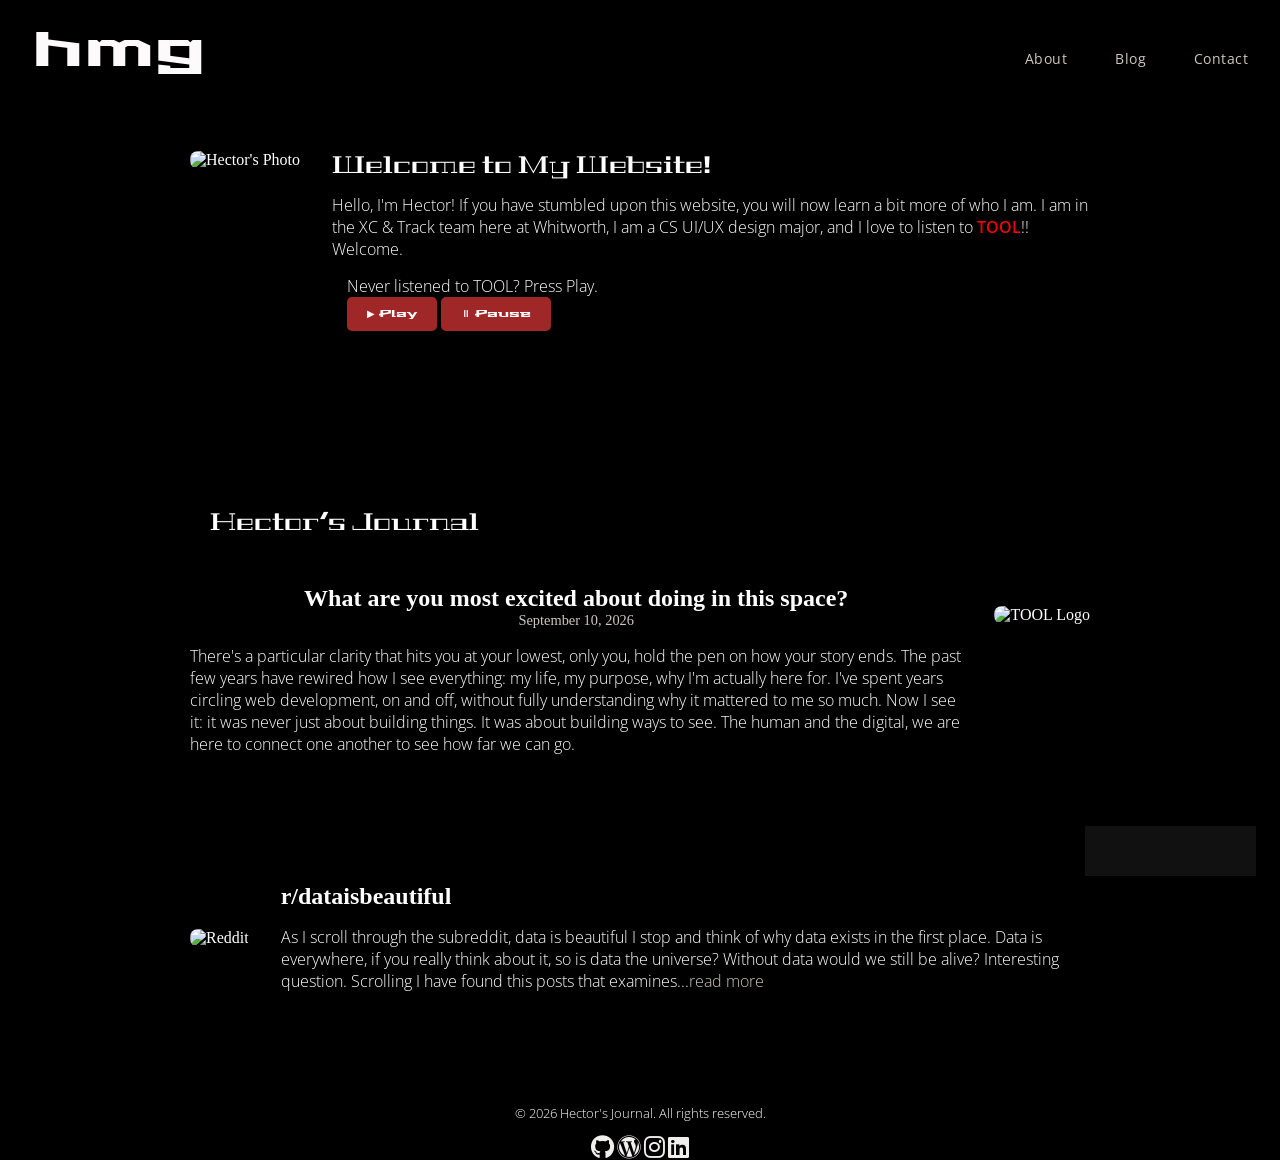
==== index.html @ a9624f19 "finished 1st reddit post" ====
<!DOCTYPE html>
<html lang="en">
<head>
    <meta charset="UTF-8">
    <meta name="viewport" content="width=device-width, initial-scale=1.0">
    <title>Hector's Portfolio</title>
    <link rel="stylesheet" href="style.css">
    <link rel="preconnect" href="https://fonts.googleapis.com">
    <link rel="stylesheet" href="https://cdnjs.cloudflare.com/ajax/libs/font-awesome/6.3.0/css/all.min.css">
    <link rel="preconnect" href="https://fonts.gstatic.com" crossorigin>
    <link href="https://fonts.googleapis.com/css2?family=Geostar+Fill&family=Open+Sans:ital,wght@0,300..800;1,300..800&family=Stalinist+One&display=swap" rel="stylesheet">
</head>

<body>
    <canvas id = canvas></canvas>
    <header class="header">
        <!-- Website Logo -->
        <a href="#" class="logo">hmg</a>
    
        <!-- Navigation Menu -->
        <nav class="navbar" aria-label="Main Navigation">
            <ul class="nav-links">
            <li><a href="#about">About</a></li>
            <li><a href="#blog">Blog</a></li>
            <li><a href="#contact">Contact</a></li>
            </ul>
        </nav>
    </header>

    <section id="about" class="about-section">
            <h1>Welcome to My Website!</h1>
                <p>Hello, I'm Hector! If you have stumbled upon this website, you will now learn a bit more of who I am.
                    I am in the XC & Track team here at Whitworth, I am a CS UI/UX design major, and I love to listen to 
                    <a href="https://www.youtube.com/watch?v=O7VmBC19P5M&list=RDO7VmBC19P5M&start_radio=1" target="_blank" id="tool-link">TOOL</a>!!
                    Welcome.
                </p>
                <div class="audio-player">
                    <p>Never listened to TOOL? Press Play.</p>
                    <audio id="my-audio" src="TOOL - Bottom (Audio) - TOOL (128k).mp3"></audio>
  
                    <button id="play-btn" class="player-btn">▶ Play</button>
                    <button id="pause-btn" class="player-btn">⏸ Pause</button>
                </div>

                <img src="pictures/hector.png" alt="Hector's Photo" class="profile-photo">
    </section>

    <section id="blog" class="blog-section">
        
        <h1>Hector's Journal</h1>
            <article class="blog-post">
                <h2>What are you most excited about doing in this space?</h2>
                <time class="post-date" datetime="2026-09-10">September 10, 2026</time>
                <p>
                    There's a particular clarity that hits you at your lowest, only you, hold the 
                    pen on how your story ends. The past few years have rewired how I see everything: my life, my purpose, why I'm actually 
                    here for. I've spent years circling web development, on and off, without fully understanding why it mattered to me 
                    so much. Now I see it: it was never just about building things. It was about building ways to see. The human and the digital,
                    we are here to connect one another to see how far we can go. 
            </article>
        <img src="pictures/tool-logo.png" alt="TOOL Logo" class="tool-photo">
    </section>

    <section id="bog" class="reddit">
        <h2>r/dataisbeautiful</h2>
        <p>As I scroll through the subreddit, data is beautiful I stop and think of why data exists in the first place.
            Data is everywhere, if you really think about it, so is data the universe? Without data would we still be alive?
            Interesting question. Scrolling I have found this posts that examines...<a href="school.html#hw1">read more</a>
        </p>
        <img src="pictures/datacenterreddit.png" alt="Reddit" class="tool-logo">
     </section>

    <div class="mini-player" id="mini-player">
        <span class="mini-player-title">TOOL – Bottom</span>
        <button id="mini-play-pause" class="mini-player-btn" aria-label="Play music">▶</button>
    </div>

    <script src="cursor.js"></script>
    <script src="player.js"></script>

</body>

    <footer>
        <p>&copy; 2026 Hector's Journal. All rights reserved.</p>

        <a href="https://github.com/ghector14" target="_blank"><i class="fa-brands fa-github"></i></a>
        <a href="https://hectormgomez.com/" target="_blank"><i class="fa-brands fa-wordpress"></i></a>
        <a href="https://www.instagram.com/ghector14/" target="_blank"><i class="fa-brands fa-instagram"></i></a>
        <a href="https://www.linkedin.com/in/hector-gomez-374a19158/" target="_blank"><i class="fa-brands fa-linkedin"></i></a>
    </footer>


</html>
---- style.css ----
body {
    margin: 0;
    color: white;
    background: #000000;
}

canvas {
	position: fixed;
	top: 0;
	left: 0;
	width: 100vw;
	height: 100vh;
	cursor: none;
	z-index: -1;
	pointer-events: none;
}

a {
    color: rgb(209, 196, 196);
    text-decoration: none;
    font-family: "Open Sans", sans-serif;
}

.header {
    display: flex;
    justify-content: space-between;
    align-items: center;
    padding: 0 2rem;
}

.logo {
    color: rgb(252, 250, 250);
    font-family: "Stalinist One", sans-serif;
    font-weight: 400;
    font-size: 3rem;
    font-style: normal;
    margin-top: 1rem;
}

nav {
    padding-top: 2rem;
    font-size: 0.9rem;
    font-family: "Stalinist One", sans-serif;
    letter-spacing: 0.03em;
    color: white;
}

ul {
    list-style-type: none; 
    padding: 0;   
    margin: 0;     
    display: flex;
    gap: 3rem;      
}

#tool-link {
    color: rgb(245, 2, 2);
    font-weight: 600;
}

img {
    max-width: 15%;
    height: auto;
}

h1 {
    font-family: "Geostar Fill", serif;
    font-weight: 400;
}

p {
    text-align: center;
    font-family: "Open Sans", sans-serif;
    font-weight: 300;
}

#external-link {
    font-family: "Stalinist One", sans-serif;
    background-color: #0e2d0e;
    color: white;
    border: none;
    padding: 8px 16px;
    font-size: 10px;
    border-radius: 5px;
    cursor: pointer;
    transition: background 0.3s ease;
}


.blog-section {
    display: grid;
    grid-template-areas:
        "header photo"
        "title photo"
        "time photo"
        "desc photo";
    align-items: center;
    column-gap: 2rem;
    width: 100%;
    max-width: 900px;
    margin: 7rem auto;
}

.blog-section h1 {
    grid-area: header;
    margin: 50px 20px;
}

.blog-section h2 {
    grid-area: title;
    margin: 0;
}

.blog-section time {
    grid-area: time;
    font-size: 0.9rem;
    color: rgb(209, 196, 196);
}

.blog-section p {
    grid-area: desc;
    text-align: left;
}

.blog-section img {
    grid-area: photo;
    max-width: 440px; 
    width: 100%;
    height: auto;
    border-radius: 8px; 
}

article {
    display: flex;
    flex-direction: column;
    justify-content: center;
    align-items: center;
}

.about-section {
    display: grid;
    grid-template-areas:
        "photo title"
        "photo desc"
        "photo sound";
    align-items: start;
    column-gap: 2rem;
    width: 100%;
    max-width: 900px;
    margin: 4rem auto;
}

.audio-player p{
    margin: 0;
}

.audio-player {
    gap: 10px;
    padding: 15px;
    border-radius: 8px;
    width: max-content;
    }

.player-btn {
    font-family: "Stalinist One", sans-serif;
    background-color: #a02727;
    color: white;
    border: none;
    padding: 10px 20px;
    font-size: 10px;
    border-radius: 5px;
    cursor: pointer;
    transition: background 0.3s ease;
}

.player-btn:hover {
    background-color: #ea9898;
}


.about-section .profile-photo {
    grid-area: photo;
    max-width: 250px; 
    width: 100%;
    height: auto;
    border-radius: 8px; 
}

.about-section h1 {
    grid-area: title;
    margin: 0;
}

.about-section p {
    grid-area: desc;
    text-align: left;
    margin-bottom: 0;
}

.reddit {
    display: grid;
    grid-template-areas:
        "photo title"
        "photo desc"
        "photo desc";
    align-items: center;
    column-gap: 2rem;
    width: 100%;
    max-width: 900px;
    margin: 7rem auto;
}

.reddit .tool-logo {
    grid-area: photo;
    max-width: 250px; 
    width: 100%;
    height: auto;
    border-radius: 8px; 
}

.reddit h2 {
    grid-area: title;
    margin: 0;
}

.reddit p {
    grid-area: desc;
    text-align: left;
    margin-bottom: 0;
}

footer {
    position: relative;
    bottom: 0;
    left: 0;
    width: 100%;
    text-align: center;
    font-size: small;
}

i {
    font-size: 1.5rem;
    color: rgb(241, 238, 238);
    cursor: pointer;
    gap: 10px;
}

/* ---- Coursework page (school.html) ---- */

.school-layout {
    display: flex;
    align-items: flex-start;
    gap: 3rem;
    max-width: 1100px;
    margin: 3rem auto;
    padding: 0 2rem;
    min-height: 70vh;
}

.sidebar {
    flex: 0 0 200px;
    position: sticky;
    top: 3rem;
}

.sidebar ul {
    display: flex;
    flex-direction: column;
    align-items: stretch;
    gap: 0.5rem;
}

.side-link {
    display: block;
    padding: 0.6rem 1rem;
    border-radius: 6px;
    color: rgb(209, 196, 196);
    transition: background 0.2s ease, color 0.2s ease;
}

.side-link:hover {
    background: rgba(255, 255, 255, 0.08);
}

.side-link.active {
    background: #a02727;
    color: white;
}

.content {
    flex: 1;
    min-width: 0;
}

.task-section {
    display: none;
}

.task-section.active {
    display: block;
}

.task-section h2 {
    text-align: left;
}

.task-section p {
    text-align: left;
}

.status-badge {
    display: inline-block;
    font-family: "Open Sans", sans-serif;
    font-size: 0.75rem;
    padding: 0.2rem 0.7rem;
    border-radius: 999px;
    margin-bottom: 1rem;
}

.status-done {
    background: #2b6e2b;
    color: white;
}

.status-progress {
    background: #a07a27;
    color: white;
}

.status-todo {
    background: #444;
    color: rgb(209, 196, 196);
}

.reddit-post {
    margin-bottom: 2rem;
    padding-bottom: 1.5rem;
    border-bottom: 1px solid rgba(255, 255, 255, 0.1);
}

.reddit-post h3 {
    text-align: left;
    font-family: "Open Sans", sans-serif;
    font-weight: 600;
}

.reddit-thumb {
    max-width: 300px;
}

/* ---- Sticky mini music player (persists across pages) ---- */

.mini-player {
    position: fixed;
    bottom: 1.5rem;
    right: 1.5rem;
    display: flex;
    align-items: center;
    gap: 0.75rem;
    background: rgba(20, 20, 20, 0.85);
    border: 1px solid rgba(255, 255, 255, 0.15);
    padding: 0.5rem 1rem;
    border-radius: 999px;
    z-index: 10;
    backdrop-filter: blur(6px);
}

.mini-player-title {
    font-family: "Open Sans", sans-serif;
    font-size: 0.8rem;
    color: rgb(209, 196, 196);
    white-space: nowrap;
}

.mini-player-btn {
    background: #a02727;
    color: white;
    border: none;
    width: 2rem;
    height: 2rem;
    border-radius: 50%;
    cursor: pointer;
    font-size: 0.85rem;
    display: flex;
    align-items: center;
    justify-content: center;
    transition: background 0.3s ease;
}

.mini-player-btn:hover {
    background: #ea9898;
}
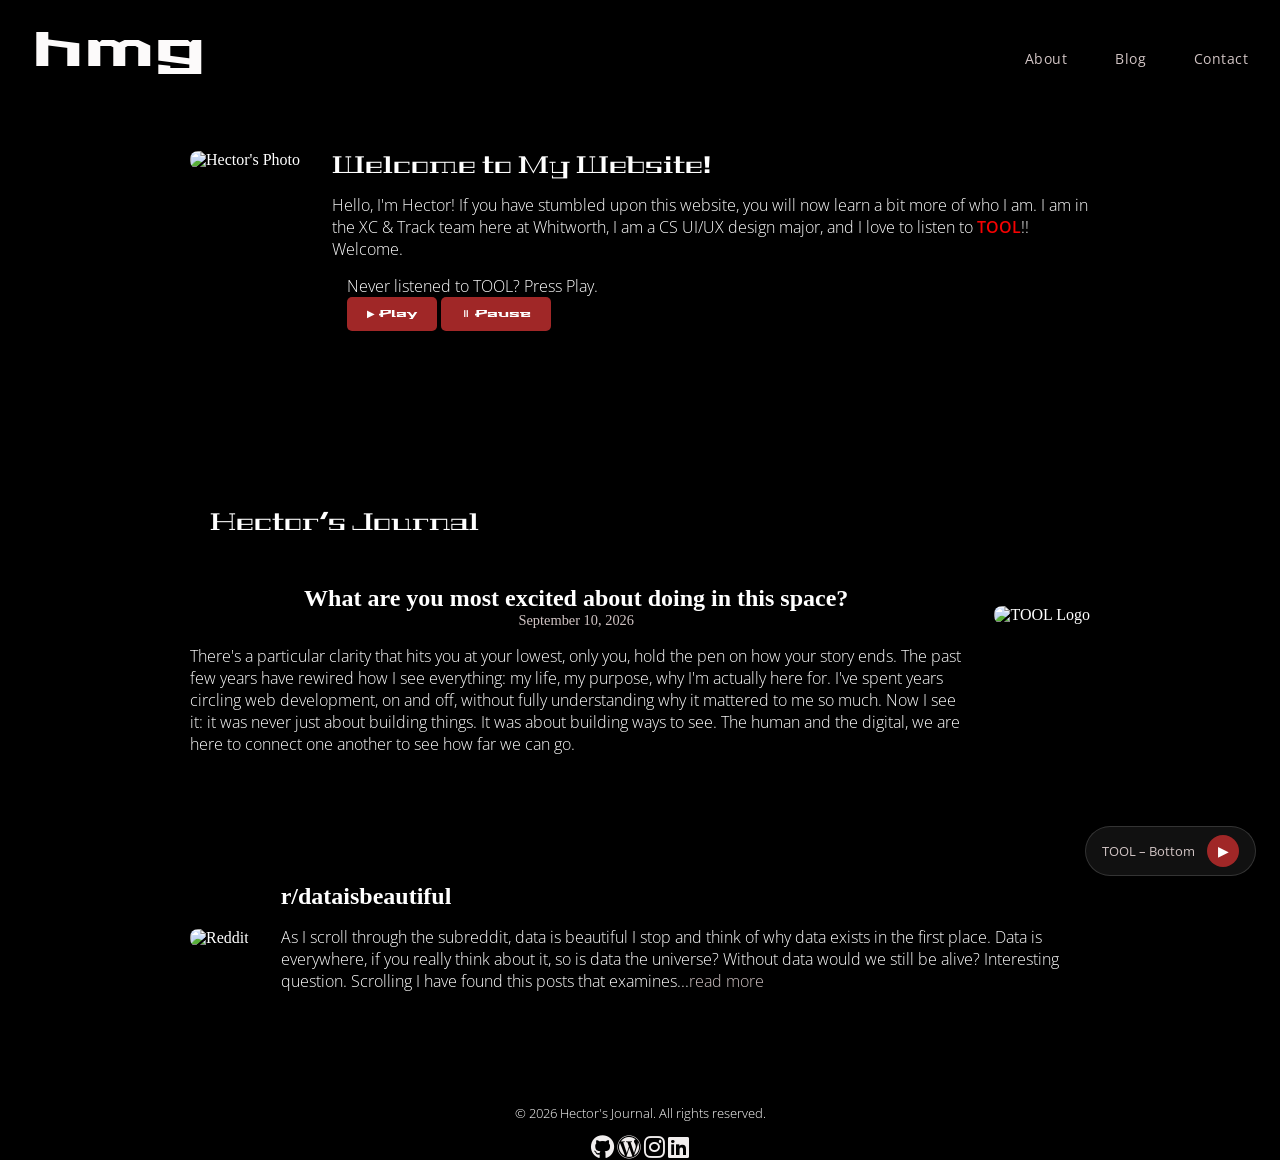
==== commit 9e35e861: "fixed audio issue & added narrative" ====
--- a/index.html
+++ b/index.html
@@ -31,12 +31,12 @@
             <h1>Welcome to My Website!</h1>
                 <p>Hello, I'm Hector! If you have stumbled upon this website, you will now learn a bit more of who I am.
                     I am in the XC & Track team here at Whitworth, I am a CS UI/UX design major, and I love to listen to 
-                    <a href="https://www.youtube.com/watch?v=O7VmBC19P5M&list=RDO7VmBC19P5M&start_radio=1" target="_blank" id="tool-link">TOOL</a>!!
+                    <a href="https://www.youtube.com/channel/UC1wUo-29zS7m_Jp-U_xYcFQ" target="_blank" id="tool-link">TOOL</a>!!
                     Welcome.
                 </p>
                 <div class="audio-player">
                     <p>Never listened to TOOL? Press Play.</p>
-                    <audio id="my-audio" src="TOOL - Bottom (Audio) - TOOL (128k).mp3"></audio>
+                    <audio id="my-audio" src="audio/TOOL - Bottom (Audio) - TOOL (128k).mp3"></audio>
   
                     <button id="play-btn" class="player-btn">▶ Play</button>
                     <button id="pause-btn" class="player-btn">⏸ Pause</button>
--- a/style.css
+++ b/style.css
@@ -348,6 +348,7 @@
     max-width: 300px;
 }
 
+
 /* ---- Sticky mini music player (persists across pages) ---- */
 
 .mini-player {
@@ -389,4 +390,42 @@
 
 .mini-player-btn:hover {
     background: #ea9898;
-}+}
+
+.zoom {
+    cursor: zoom-in;
+    transition: opacity 0.2s ease;
+}
+ 
+.zoom:hover {
+    opacity: 0.85;
+}
+ 
+.lightbox {
+    display: none;
+    position: fixed;
+    inset: 0;
+    background: rgba(0, 0, 0, 0.88);
+    align-items: center;
+    justify-content: center;
+    z-index: 100;
+    cursor: zoom-out;
+    padding: 2rem;
+    box-sizing: border-box;
+}
+ 
+.lightbox.active {
+    display: flex;
+}
+ 
+.lightbox img {
+    max-width: 90vw;
+    max-height: 90vh;
+    width: auto;
+    border-radius: 8px;
+}
+
+.narratives-one {
+    background-image: url('pictures/matrix-code.gif');
+}
+ 
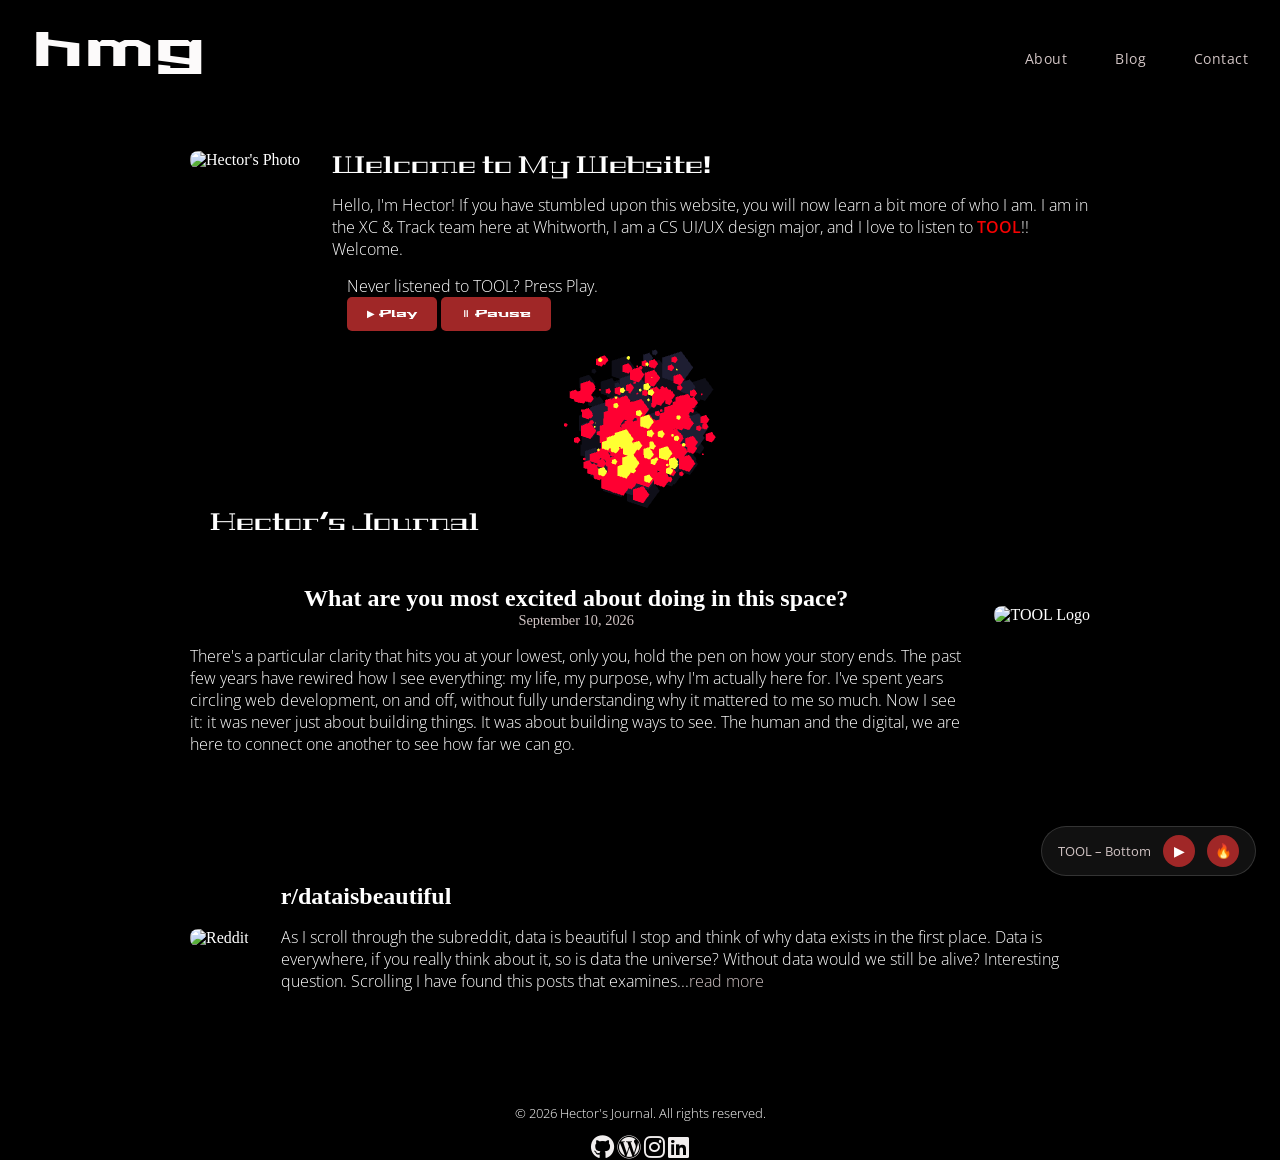
==== commit bfcf1f71: "added hw 3 and cursor toggle" ====
--- a/index.html
+++ b/index.html
@@ -16,7 +16,7 @@
     <header class="header">
         <!-- Website Logo -->
         <a href="#" class="logo">hmg</a>
-    
+
         <!-- Navigation Menu -->
         <nav class="navbar" aria-label="Main Navigation">
             <ul class="nav-links">
@@ -30,14 +30,14 @@
     <section id="about" class="about-section">
             <h1>Welcome to My Website!</h1>
                 <p>Hello, I'm Hector! If you have stumbled upon this website, you will now learn a bit more of who I am.
-                    I am in the XC & Track team here at Whitworth, I am a CS UI/UX design major, and I love to listen to 
+                    I am in the XC & Track team here at Whitworth, I am a CS UI/UX design major, and I love to listen to
                     <a href="https://www.youtube.com/channel/UC1wUo-29zS7m_Jp-U_xYcFQ" target="_blank" id="tool-link">TOOL</a>!!
                     Welcome.
                 </p>
                 <div class="audio-player">
                     <p>Never listened to TOOL? Press Play.</p>
                     <audio id="my-audio" src="audio/TOOL - Bottom (Audio) - TOOL (128k).mp3"></audio>
-  
+
                     <button id="play-btn" class="player-btn">▶ Play</button>
                     <button id="pause-btn" class="player-btn">⏸ Pause</button>
                 </div>
@@ -46,17 +46,17 @@
     </section>
 
     <section id="blog" class="blog-section">
-        
+
         <h1>Hector's Journal</h1>
             <article class="blog-post">
                 <h2>What are you most excited about doing in this space?</h2>
                 <time class="post-date" datetime="2026-09-10">September 10, 2026</time>
                 <p>
-                    There's a particular clarity that hits you at your lowest, only you, hold the 
-                    pen on how your story ends. The past few years have rewired how I see everything: my life, my purpose, why I'm actually 
-                    here for. I've spent years circling web development, on and off, without fully understanding why it mattered to me 
+                    There's a particular clarity that hits you at your lowest, only you, hold the
+                    pen on how your story ends. The past few years have rewired how I see everything: my life, my purpose, why I'm actually
+                    here for. I've spent years circling web development, on and off, without fully understanding why it mattered to me
                     so much. Now I see it: it was never just about building things. It was about building ways to see. The human and the digital,
-                    we are here to connect one another to see how far we can go. 
+                    we are here to connect one another to see how far we can go.
             </article>
         <img src="pictures/tool-logo.png" alt="TOOL Logo" class="tool-photo">
     </section>
@@ -73,6 +73,7 @@
     <div class="mini-player" id="mini-player">
         <span class="mini-player-title">TOOL – Bottom</span>
         <button id="mini-play-pause" class="mini-player-btn" aria-label="Play music">▶</button>
+        <button id="fire-toggle" class="mini-player-btn" aria-label="Turn off fire cursor">🔥</button>
     </div>
 
     <script src="cursor.js"></script>
--- a/style.css
+++ b/style.css
@@ -46,11 +46,11 @@
 }
 
 ul {
-    list-style-type: none; 
-    padding: 0;   
-    margin: 0;     
-    display: flex;
-    gap: 3rem;      
+    list-style-type: none;
+    padding: 0;
+    margin: 0;
+    display: flex;
+    gap: 3rem;
 }
 
 #tool-link {
@@ -124,10 +124,10 @@
 
 .blog-section img {
     grid-area: photo;
-    max-width: 440px; 
+    max-width: 440px;
     width: 100%;
     height: auto;
-    border-radius: 8px; 
+    border-radius: 8px;
 }
 
 article {
@@ -180,10 +180,10 @@
 
 .about-section .profile-photo {
     grid-area: photo;
-    max-width: 250px; 
+    max-width: 250px;
     width: 100%;
     height: auto;
-    border-radius: 8px; 
+    border-radius: 8px;
 }
 
 .about-section h1 {
@@ -212,10 +212,10 @@
 
 .reddit .tool-logo {
     grid-area: photo;
-    max-width: 250px; 
+    max-width: 250px;
     width: 100%;
     height: auto;
-    border-radius: 8px; 
+    border-radius: 8px;
 }
 
 .reddit h2 {
@@ -396,11 +396,11 @@
     cursor: zoom-in;
     transition: opacity 0.2s ease;
 }
- 
+
 .zoom:hover {
     opacity: 0.85;
 }
- 
+
 .lightbox {
     display: none;
     position: fixed;
@@ -413,11 +413,11 @@
     padding: 2rem;
     box-sizing: border-box;
 }
- 
+
 .lightbox.active {
     display: flex;
 }
- 
+
 .lightbox img {
     max-width: 90vw;
     max-height: 90vh;
@@ -428,4 +428,8 @@
 .narratives-one {
     background-image: url('pictures/matrix-code.gif');
 }
- +
+#fire-toggle.off {
+    opacity: 0.35;
+    background: #444;
+}
